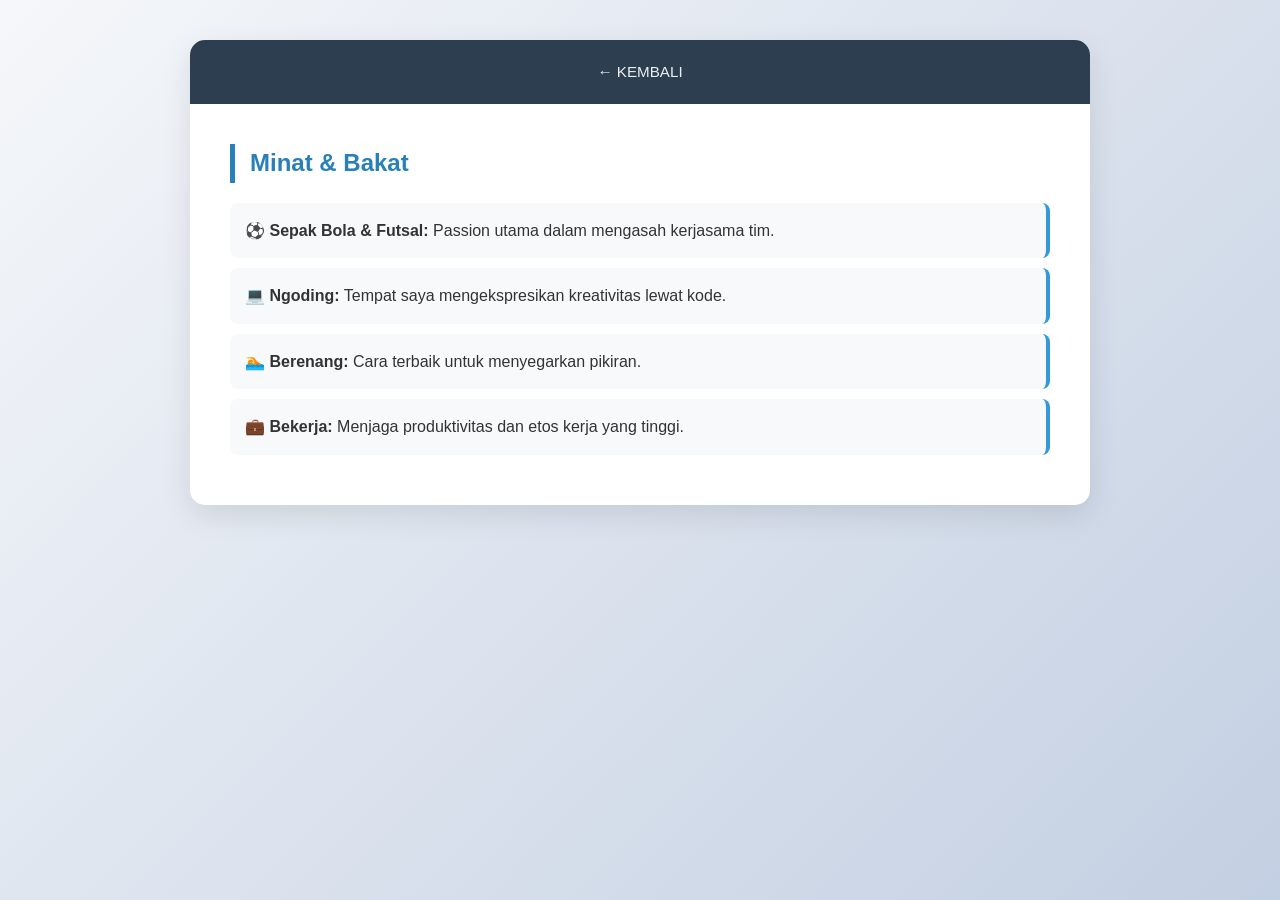
==== hobi.html @ a4692737 "biodata" ====
<!DOCTYPE html>
<html lang="id">
<head>
    <meta charset="UTF-8">
    <title>Hobi - Alfa</title>
    <link rel="stylesheet" href="stayle.css">
</head>
<body>
    <div class="container">
        <nav><a href="index.html">← KEMBALI</a></nav>
        <section class="content">
            <h2>Minat & Bakat</h2>
            <ul class="hobby-list">
                <li>⚽ <strong>Sepak Bola & Futsal:</strong> Passion utama dalam mengasah kerjasama tim.</li>
                <li>💻 <strong>Ngoding:</strong> Tempat saya mengekspresikan kreativitas lewat kode.</li>
                <li>🏊 <strong>Berenang:</strong> Cara terbaik untuk menyegarkan pikiran.</li>
                <li>💼 <strong>Bekerja:</strong> Menjaga produktivitas dan etos kerja yang tinggi.</li>
            </ul>
        </section>
    </div>
</body>
</html>
---- stayle.css ----
/* Reset & Base Style */
* {
    box-sizing: border-box;
    margin: 0;
    padding: 0;
}

body {
    font-family: 'Segoe UI', Tahoma, Geneva, Verdana, sans-serif; /* Sesuai standar profesional */
    background: linear-gradient(135deg, #f5f7fa 0%, #c3cfe2 100%);
    color: #333;
    line-height: 1.6;
    min-height: 100vh;
    padding: 40px 20px;
}

.container {
    max-width: 900px;
    margin: 0 auto;
    background: #ffffff;
    border-radius: 15px;
    overflow: hidden;
    box-shadow: 0 10px 30px rgba(0,0,0,0.1);
}

/* Header & Navigation */
header {
    background-color: #2880b9; /* Warna biru sesuai modul [cite: 247] */
    color: white;
    padding: 40px 20px;
    text-align: center;
}

nav {
    background: #2c3e50;
    display: flex;
    justify-content: center;
    padding: 10px 0;
}

nav a {
    color: #ecf0f1;
    text-decoration: none;
    padding: 10px 20px;
    margin: 0 5px;
    border-radius: 5px;
    transition: all 0.3s ease;
    font-size: 0.95rem;
    font-weight: 500;
}

nav a:hover {
    background: #34495e;
    color: #3498db;
}

/* Content Area */
.content {
    padding: 40px;
}

h2 {
    color: #2880b9;
    margin-bottom: 20px;
    border-left: 5px solid #2880b9;
    padding-left: 15px;
}

/* Form Styling - Mengikuti Elemen Modul */
fieldset {
    border: 2px solid #ecf0f1;
    padding: 25px;
    border-radius: 10px;
    margin-top: 20px;
}

legend {
    padding: 0 15px;
    font-weight: bold;
    color: #2c3e50;
    font-size: 1.2rem;
}

.form-group {
    margin-bottom: 15px;
}

input[type="text"], input[type="number"], select, textarea {
    width: 100%;
    padding: 12px;
    border: 1px solid #ddd;
    border-radius: 8px;
    margin-top: 5px;
}

input[type="submit"] {
    background-color: #2880b9; /* [cite: 247] */
    color: white;
    padding: 12px 25px;
    border: none;
    border-radius: 8px;
    cursor: pointer;
    font-weight: bold;
    transition: background 0.3s;
}

input[type="submit"]:hover {
    background-color: #1f6391;
}

/* List Style for Hobbies */
.hobby-list {
    list-style: none;
}

.hobby-list li {
    background: #f8f9fa;
    margin-bottom: 10px;
    padding: 15px;
    border-radius: 8px;
    border-right: 4px solid #3498db;
}
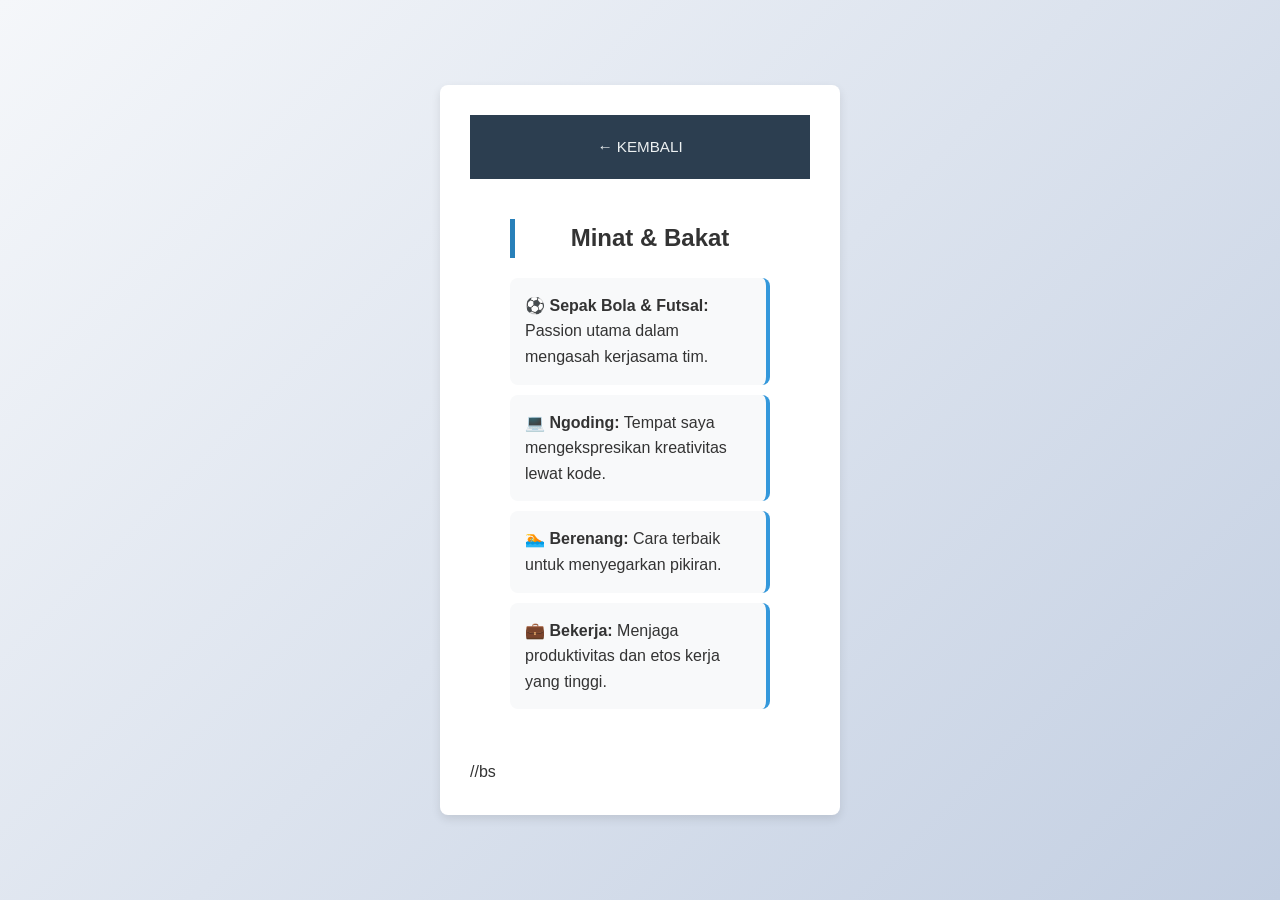
==== commit 08bb819b: "hobi" ====
--- a/hobi.html
+++ b/hobi.html
@@ -16,7 +16,7 @@
                 <li>🏊 <strong>Berenang:</strong> Cara terbaik untuk menyegarkan pikiran.</li>
                 <li>💼 <strong>Bekerja:</strong> Menjaga produktivitas dan etos kerja yang tinggi.</li>
             </ul>
-        </section>
+        </section>//bs
     </div>
 </body>
 </html>
--- a/stayle.css
+++ b/stayle.css
@@ -119,4 +119,80 @@
     padding: 15px;
     border-radius: 8px;
     border-right: 4px solid #3498db;
+}
+body {
+    font-family: Arial, sans-serif;
+    background-color: #f4f4f9;
+    display: flex;
+    justify-content: center;
+    align-items: center;
+    height: 100vh;
+    margin: 0;
+}
+
+.container {
+    background: #ffffff;
+    padding: 30px;
+    border-radius: 8px;
+    box-shadow: 0 4px 10px rgba(0, 0, 0, 0.1);
+    width: 100%;
+    max-width: 400px;
+}
+
+h2 {
+    text-align: center;
+    color: #333;
+}
+
+.form-group {
+    margin-bottom: 15px;
+}
+
+label {
+    display: block;
+    margin-bottom: 5px;
+    font-weight: bold;
+    color: #555;
+}
+
+input[type="text"],
+input[type="email"],
+select,
+textarea {
+    width: 100%;
+    padding: 10px;
+    border: 1px solid #ccc;
+    border-radius: 4px;
+    box-sizing: border-box; /* Agar padding tidak merusak lebar */
+}
+
+.radio-group {
+    display: flex;
+    gap: 15px;
+    font-weight: normal;
+}
+
+.btn-submit {
+    width: 100%;
+    padding: 12px;
+    background-color: #007bff;
+    color: white;
+    border: none;
+    border-radius: 4px;
+    cursor: pointer;
+    font-size: 16px;
+    transition: background 0.3s;
+}
+
+.btn-submit:hover {
+    background-color: #0056b3;
+}
+
+a {
+    display: block;
+    text-align: center;
+    margin-top: 15px;
+    color: #007bff;
+    text-decoration: none;
+    font-size: 14px;
 }
